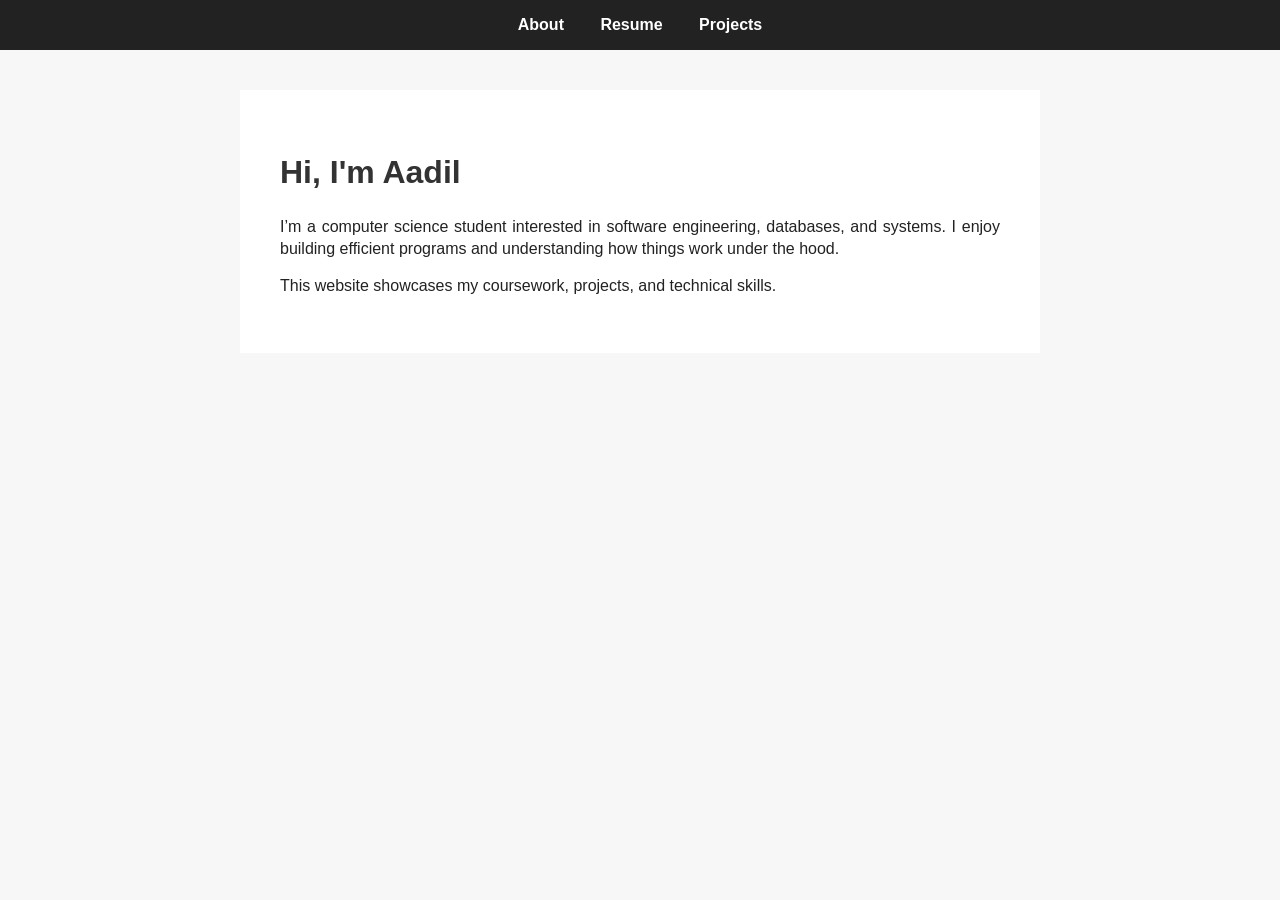
==== index.html @ 504987d5 "Adjust container styles in index.html" ====
<!DOCTYPE html>
<html lang="en">
<head>
    <meta charset="UTF-8">
    <title>Aadil | Portfolio</title>
    <style>
        body {
            font-family: Arial, Helvetica, sans-serif;
            margin: 0;
            background-color: #f7f7f7;
            color: #222;
        }

        nav {
            background-color: #222;
            padding: 1rem;
            text-align: center;
        }

        nav a {
            color: white;
            margin: 0 1rem;
            text-decoration: none;
            font-weight: bold;
        }

        .container {
            max-width: 720px;
            margin: 2.5rem auto;
            background: white;
            padding: 2.5rem;
            line-height: 1.35;
            text-align: justify;
        }


        h1, h2 {
            color: #333;
        }
    </style>
</head>
<body>

<nav>
    <a href="index.html">About</a>
    <a href="resume.html">Resume</a>
    <a href="projects.html">Projects</a>
</nav>

<div class="container">
    <h1>Hi, I'm Aadil</h1>

    <p>
        I’m a computer science student interested in software engineering,
        databases, and systems. I enjoy building efficient programs and
        understanding how things work under the hood.
    </p>

    <p>
        This website showcases my coursework, projects, and technical skills.
    </p>
</div>

</body>
</html>
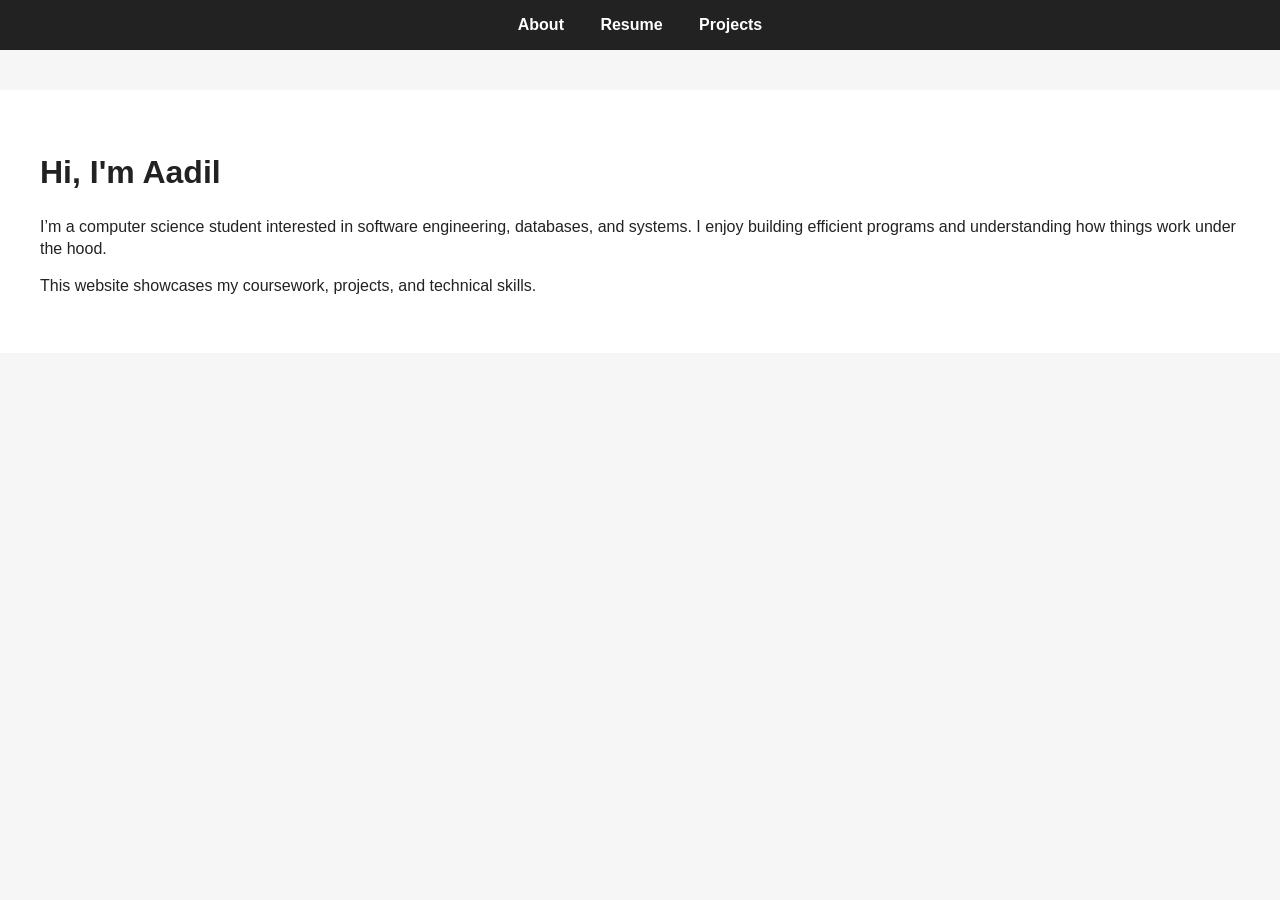
==== commit 64942258: "Link external stylesheet in index.html Replaced inline styles with external stylesheet link." ====
--- a/index.html
+++ b/index.html
@@ -3,41 +3,7 @@
 <head>
     <meta charset="UTF-8">
     <title>Aadil | Portfolio</title>
-    <style>
-        body {
-            font-family: Arial, Helvetica, sans-serif;
-            margin: 0;
-            background-color: #f7f7f7;
-            color: #222;
-        }
-
-        nav {
-            background-color: #222;
-            padding: 1rem;
-            text-align: center;
-        }
-
-        nav a {
-            color: white;
-            margin: 0 1rem;
-            text-decoration: none;
-            font-weight: bold;
-        }
-
-        .container {
-            max-width: 720px;
-            margin: 2.5rem auto;
-            background: white;
-            padding: 2.5rem;
-            line-height: 1.35;
-            text-align: justify;
-        }
-
-
-        h1, h2 {
-            color: #333;
-        }
-    </style>
+    <link rel="stylesheet" href="style.css">
 </head>
 <body>
 
--- a/style.css
+++ b/style.css
@@ -0,0 +1,33 @@
+/* Shared Styles for Aadil's Portfolio */
+body {
+    font-family: Arial, Helvetica, sans-serif;
+    margin: 0;
+    background-color: #f6f6f6;
+    color: #222;
+}
+
+nav {
+    background-color: #222;
+    padding: 1rem;
+    text-align: center;
+}
+
+nav a {
+    color: white;
+    margin: 0 1rem;
+    text-decoration: none;
+    font-weight: bold;
+    transition: 0.3s; /* Smooth transition for the hover */
+}
+
+/* The new hover effect I suggested */
+nav a:hover {
+    color: #007bff; /* A nice Michigan blue or any color you like */
+}
+
+.container {
+    background: white;
+    margin: 2.5rem auto;
+    padding: 2.5rem;
+    line-height: 1.35;
+}
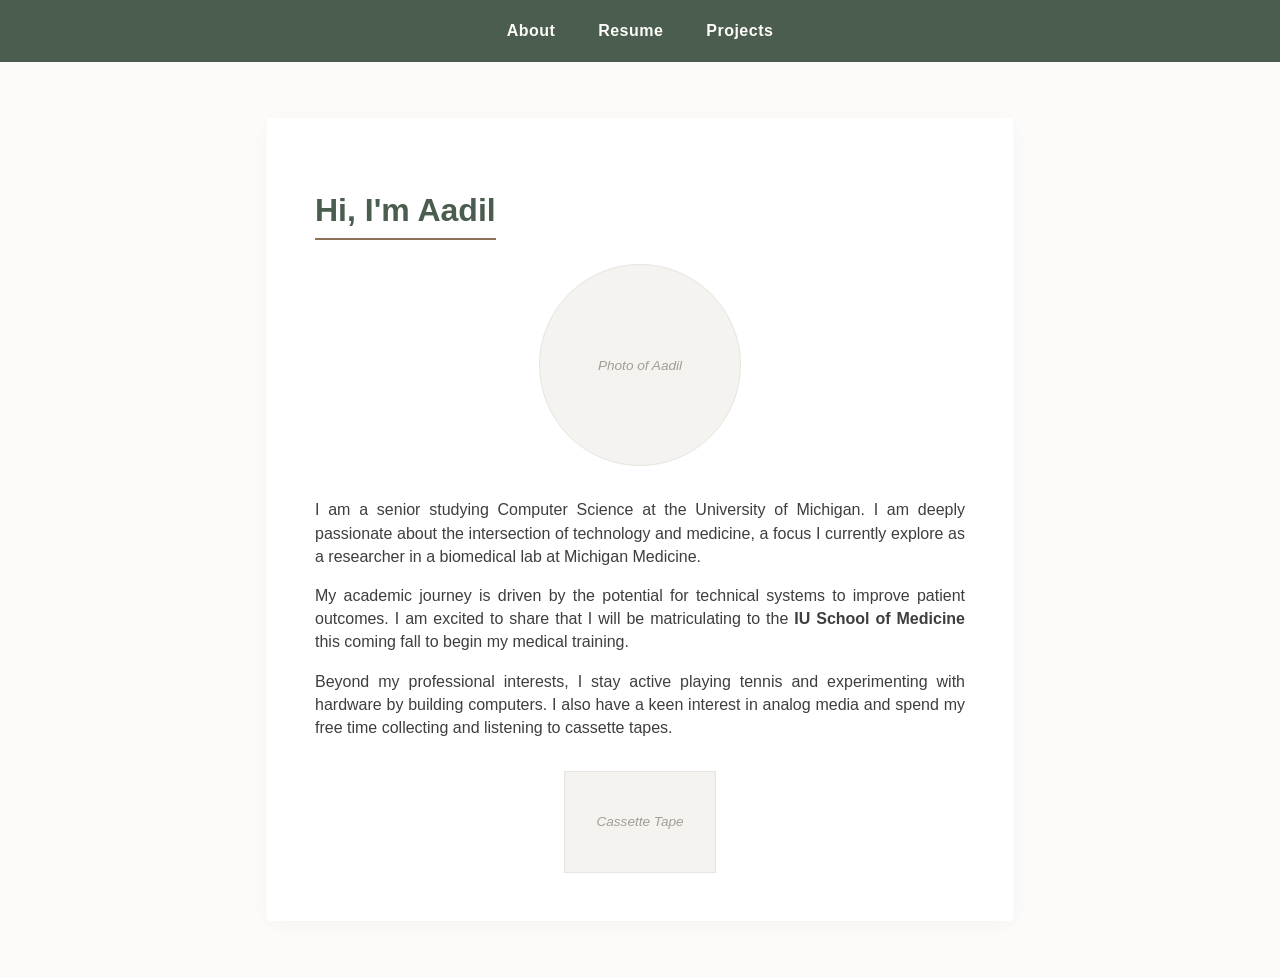
==== commit 39c341a7: "Revise portfolio title and update personal description Updated the title and content of the portfoli" ====
--- a/index.html
+++ b/index.html
@@ -2,7 +2,7 @@
 <html lang="en">
 <head>
     <meta charset="UTF-8">
-    <title>Aadil | Portfolio</title>
+    <title>About | Aadil</title>
     <link rel="stylesheet" href="style.css">
 </head>
 <body>
@@ -16,15 +16,35 @@
 <div class="container">
     <h1>Hi, I'm Aadil</h1>
 
+    <div class="project-image" style="width: 200px; height: 200px; border-radius: 50%; margin: 0 auto 2rem auto;">
+        Photo of Aadil
+    </div>
+
     <p>
-        I’m a computer science student interested in software engineering,
-        databases, and systems. I enjoy building efficient programs and
-        understanding how things work under the hood.
+        I am a senior studying Computer Science at the University of Michigan. I am 
+        deeply passionate about the intersection of technology and medicine, a focus 
+        I currently explore as a researcher in a biomedical lab at Michigan Medicine.
     </p>
 
     <p>
-        This website showcases my coursework, projects, and technical skills.
+        My academic journey is driven by the potential for technical systems to improve 
+        patient outcomes. I am excited to share that I will be matriculating to the 
+        <strong>IU School of Medicine</strong> this coming fall to begin my medical training.
     </p>
+
+    <p>
+        Beyond my professional interests, I stay active playing tennis and 
+        experimenting with hardware by building computers. I also have a 
+        keen interest in analog media and spend my free time collecting 
+        and listening to cassette tapes.
+    </p>
+
+    <div style="text-align: center; margin-top: 2rem;">
+        <div class="project-image" style="width: 150px; height: 100px; margin: 0 auto;">
+            Cassette Tape
+        </div>
+        
+    </div>
 </div>
 
 </body>
--- a/style.css
+++ b/style.css
@@ -1,33 +1,112 @@
-/* Shared Styles for Aadil's Portfolio */
+/* =========================================
+   Aadil's Portfolio - Muted Earth Theme
+   Sober, Professional, and Easy on the Eyes
+   ========================================= */
+
 body {
-    font-family: Arial, Helvetica, sans-serif;
+    font-family: 'Segoe UI', Tahoma, Geneva, Verdana, sans-serif;
     margin: 0;
-    background-color: #f6f6f6;
-    color: #222;
+    padding: 0;
+    background-color: #fdfbf9; /* Lighter, cleaner cream */
+    color: #3e3e3e; /* Muted grey-black */
+    line-height: 1.45;
 }
 
+/* NAVIGATION - Deep Sage Gray-Green */
 nav {
-    background-color: #222;
-    padding: 1rem;
+    background-color: #4a5d4e; 
+    padding: 1.2rem;
     text-align: center;
 }
 
 nav a {
-    color: white;
-    margin: 0 1rem;
+    color: #fdfbf9;
+    margin: 0 1.2rem;
     text-decoration: none;
     font-weight: bold;
-    transition: 0.3s; /* Smooth transition for the hover */
+    letter-spacing: 0.5px;
 }
 
-/* The new hover effect I suggested */
 nav a:hover {
-    color: #007bff; /* A nice Michigan blue or any color you like */
+    color: #d1c7bc; /* Muted sand hover */
 }
 
+/* CONTAINER - Centered & Justified per Rubric */
 .container {
-    background: white;
-    margin: 2.5rem auto;
-    padding: 2.5rem;
-    line-height: 1.35;
+    max-width: 650px; 
+    width: 90%; 
+    margin: 3.5rem auto; 
+    background: #ffffff;
+    padding: 3rem;
+    text-align: justify; 
+    box-shadow: 0 4px 20px rgba(0,0,0,0.03); /* Softer shadow */
+    border-radius: 2px; /* Sharper, cleaner corners */
 }
+
+/* HEADERS - Deep Sage */
+h1 {
+    color: #4a5d4e;
+    border-bottom: 2px solid #8c7355; /* Bronze accent */
+    display: inline-block;
+    padding-bottom: 5px;
+    margin-bottom: 1.5rem;
+    font-size: 2rem;
+}
+
+h2 {
+    color: #4a5d4e;
+    border-bottom: 1px solid #eeebe6;
+    padding-bottom: 0.3rem;
+    text-transform: uppercase;
+    letter-spacing: 1.5px;
+    margin-top: 2.2rem;
+    font-size: 1.2rem;
+}
+
+/* LINKS - Muted Bronze */
+a {
+    color: #8c7355;
+    text-decoration: none;
+    font-weight: 600;
+}
+
+a:hover {
+    color: #4a5d4e;
+    text-decoration: underline;
+}
+
+/* PROJECT BOXES */
+.project-grid {
+    display: grid;
+    grid-template-columns: 1fr 1fr;
+    gap: 2rem;
+    margin-top: 1.5rem;
+}
+
+.project-image {
+    width: 100%;
+    height: 220px; 
+    background-color: #f5f3f0; /* Very light stone */
+    display: flex;
+    align-items: center;
+    justify-content: center;
+    border: 1px solid #e8e4df;
+    color: #a39d96;
+    font-style: italic;
+    font-size: 0.85rem;
+}
+
+/* LISTS */
+ul {
+    padding-left: 1.5rem;
+}
+
+li {
+    margin-bottom: 0.6rem;
+}
+
+/* RESPONSIVE */
+@media (max-width: 800px) {
+    .project-grid { grid-template-columns: 1fr; }
+    .container { padding: 1.8rem; margin: 1.5rem auto; }
+}
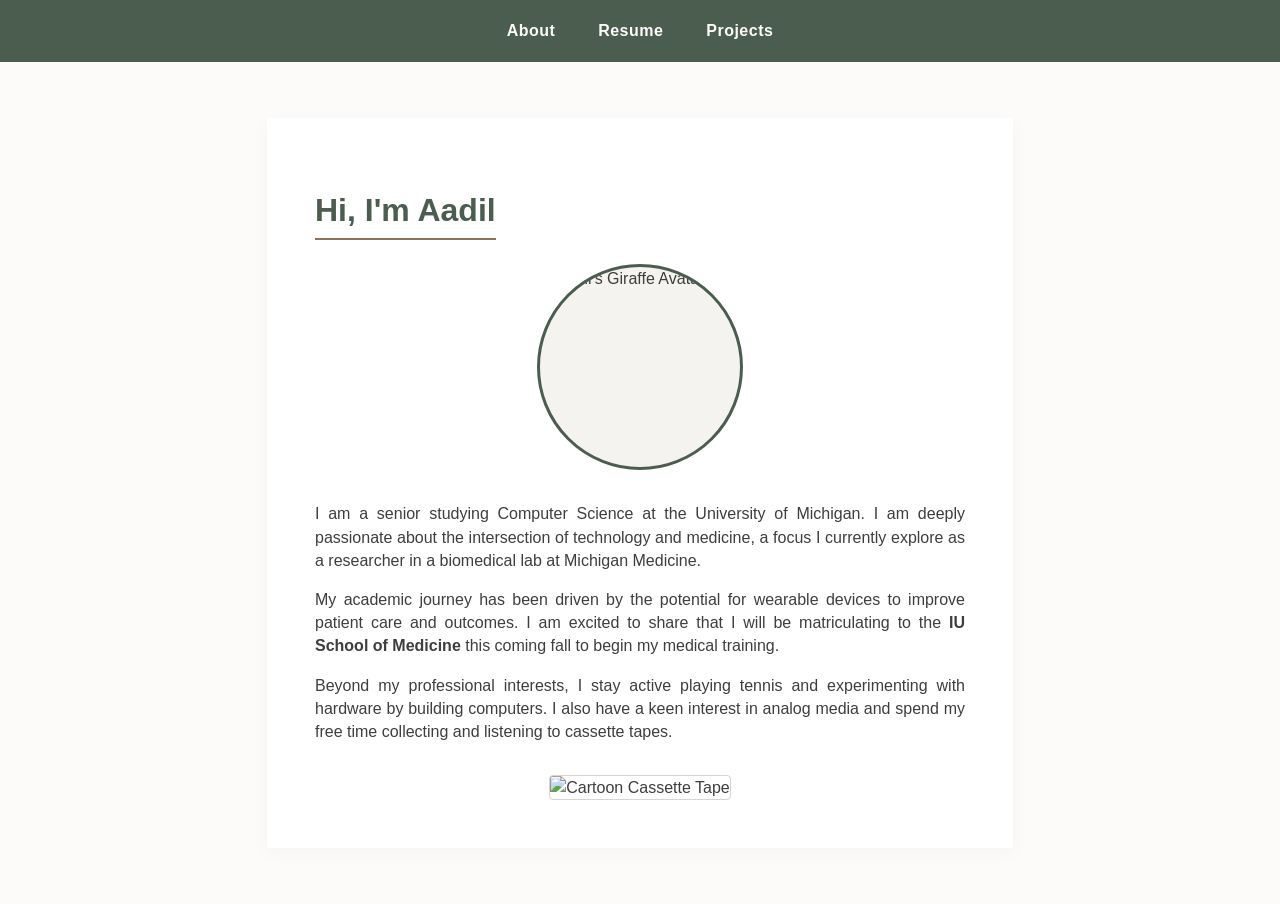
==== commit 886a2a35: "Update images and text in index.html Replaced project images with new image elements and updated tex" ====
--- a/index.html
+++ b/index.html
@@ -16,9 +16,9 @@
 <div class="container">
     <h1>Hi, I'm Aadil</h1>
 
-    <div class="project-image" style="width: 200px; height: 200px; border-radius: 50%; margin: 0 auto 2rem auto;">
-        Photo of Aadil
-    </div>
+    <img src="https://img.freepik.com/free-vector/cute-giraffe-cartoon-vector-illustration_1308-111585.jpg" 
+         alt="Aadil's Giraffe Avatar" 
+         style="display: block; width: 200px; height: 200px; border-radius: 50%; object-fit: cover; margin: 0 auto 2rem auto; border: 3px solid #4a5d4e; background-color: #f5f3f0;">
 
     <p>
         I am a senior studying Computer Science at the University of Michigan. I am 
@@ -27,9 +27,10 @@
     </p>
 
     <p>
-        My academic journey is driven by the potential for technical systems to improve 
-        patient outcomes. I am excited to share that I will be matriculating to the 
-        <strong>IU School of Medicine</strong> this coming fall to begin my medical training.
+        My academic journey has been driven by the potential for wearable devices to 
+        improve patient care and outcomes. I am excited to share that I will be 
+        matriculating to the <strong>IU School of Medicine</strong> this coming fall 
+        to begin my medical training.
     </p>
 
     <p>
@@ -40,10 +41,9 @@
     </p>
 
     <div style="text-align: center; margin-top: 2rem;">
-        <div class="project-image" style="width: 150px; height: 100px; margin: 0 auto;">
-            Cassette Tape
-        </div>
-        
+        <img src="https://img.freepik.com/free-vector/retro-cassette-tape-cartoon-style_1308-133575.jpg" 
+             alt="Cartoon Cassette Tape" 
+             style="width: 150px; border: 1px solid #d9d4cc; border-radius: 4px;">
     </div>
 </div>
 
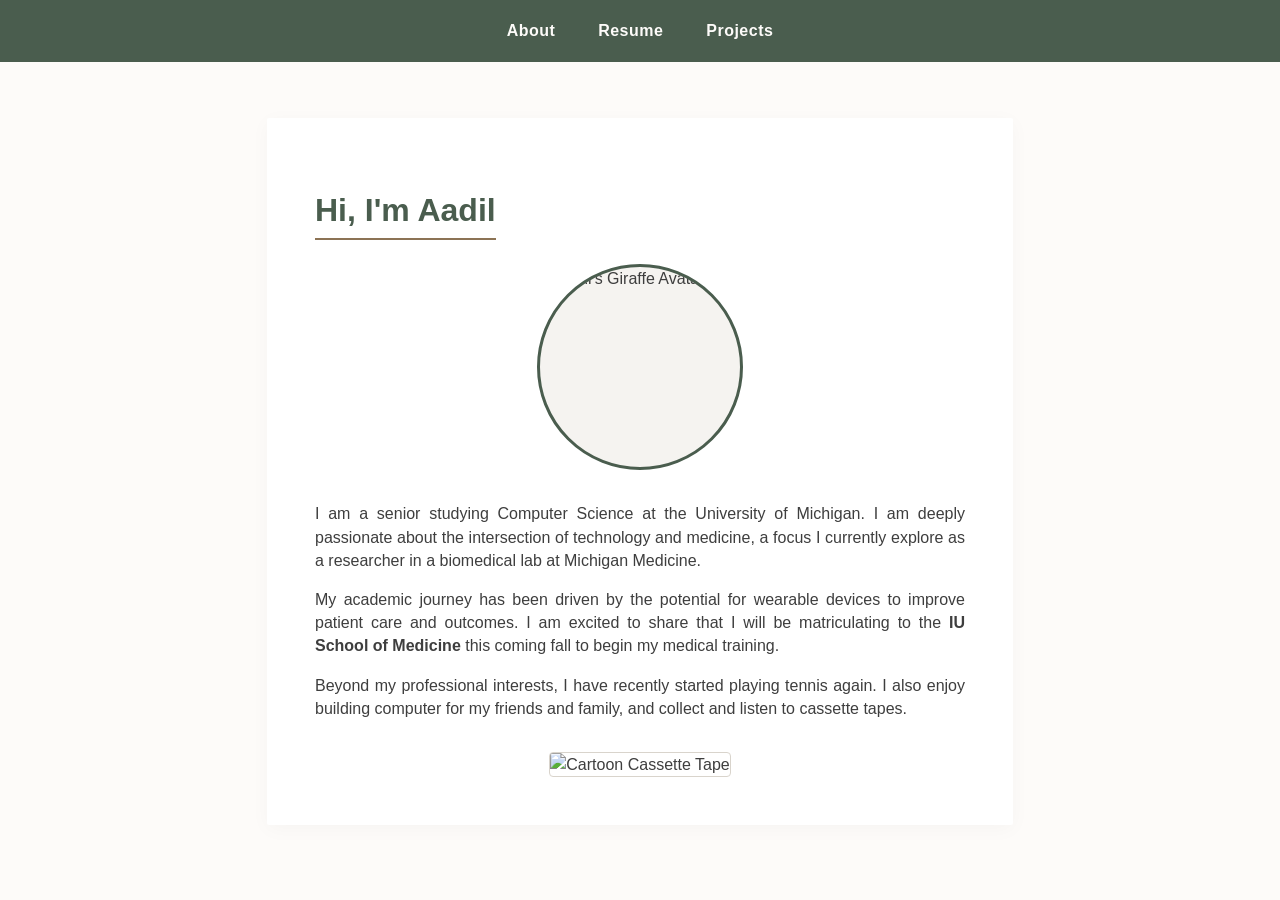
==== commit 61e8c0f6: "Update index.html" ====
--- a/index.html
+++ b/index.html
@@ -34,10 +34,9 @@
     </p>
 
     <p>
-        Beyond my professional interests, I stay active playing tennis and 
-        experimenting with hardware by building computers. I also have a 
-        keen interest in analog media and spend my free time collecting 
-        and listening to cassette tapes.
+        Beyond my professional interests, I have recently started playing tennis again.
+        I also enjoy building computer for my friends and family, and collect and listen to 
+        cassette tapes. 
     </p>
 
     <div style="text-align: center; margin-top: 2rem;">
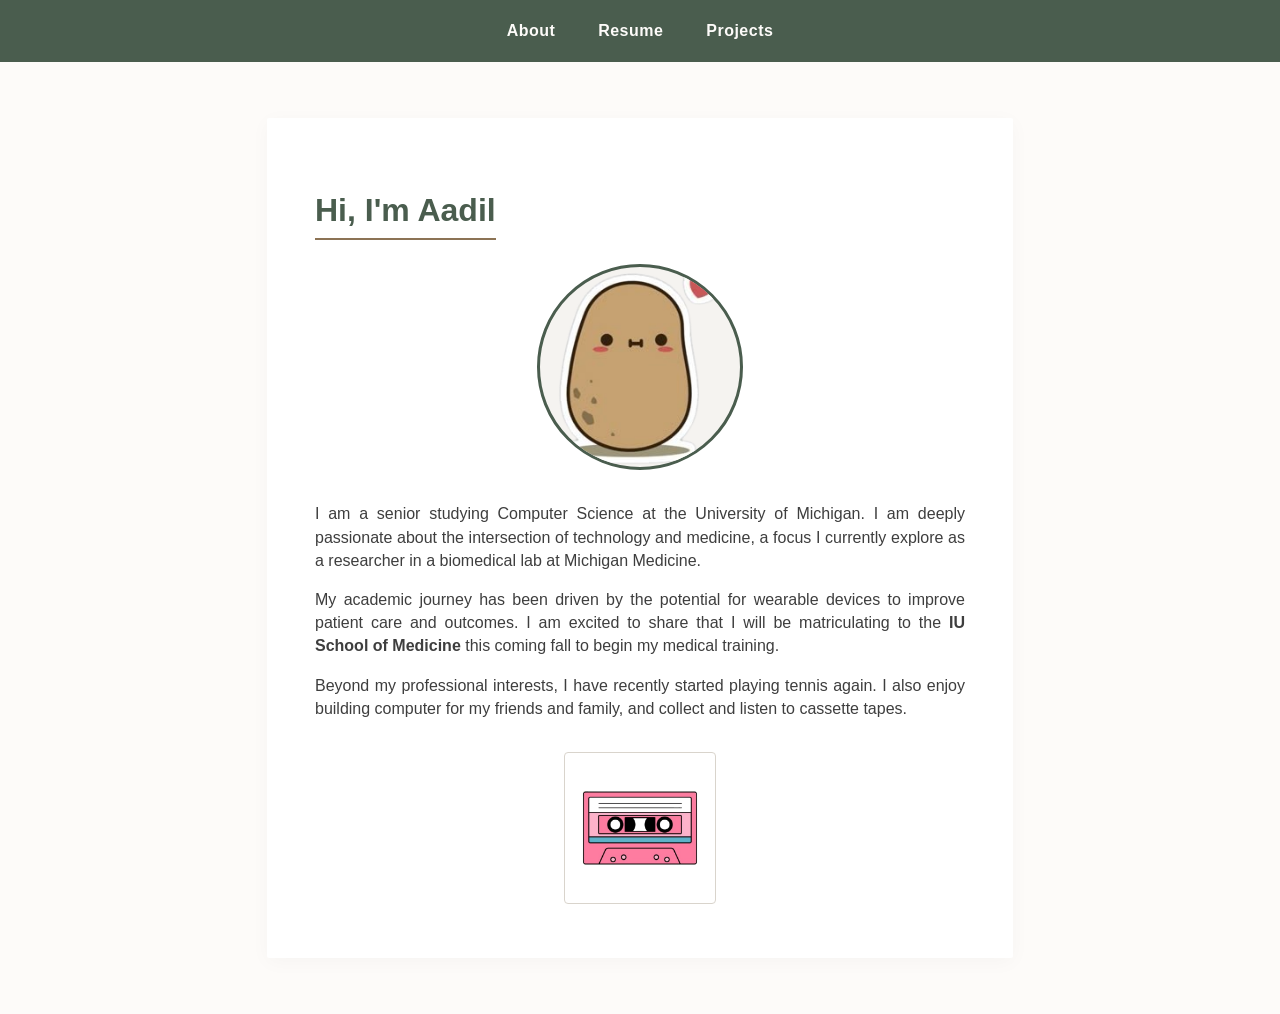
==== commit cecf0e8e: "Replace external images with local image files" ====
--- a/index.html
+++ b/index.html
@@ -16,7 +16,7 @@
 <div class="container">
     <h1>Hi, I'm Aadil</h1>
 
-    <img src="https://img.freepik.com/free-vector/cute-giraffe-cartoon-vector-illustration_1308-111585.jpg" 
+    <img src="potato.png" 
          alt="Aadil's Giraffe Avatar" 
          style="display: block; width: 200px; height: 200px; border-radius: 50%; object-fit: cover; margin: 0 auto 2rem auto; border: 3px solid #4a5d4e; background-color: #f5f3f0;">
 
@@ -40,7 +40,7 @@
     </p>
 
     <div style="text-align: center; margin-top: 2rem;">
-        <img src="https://img.freepik.com/free-vector/retro-cassette-tape-cartoon-style_1308-133575.jpg" 
+        <img src="cassette.png" 
              alt="Cartoon Cassette Tape" 
              style="width: 150px; border: 1px solid #d9d4cc; border-radius: 4px;">
     </div>
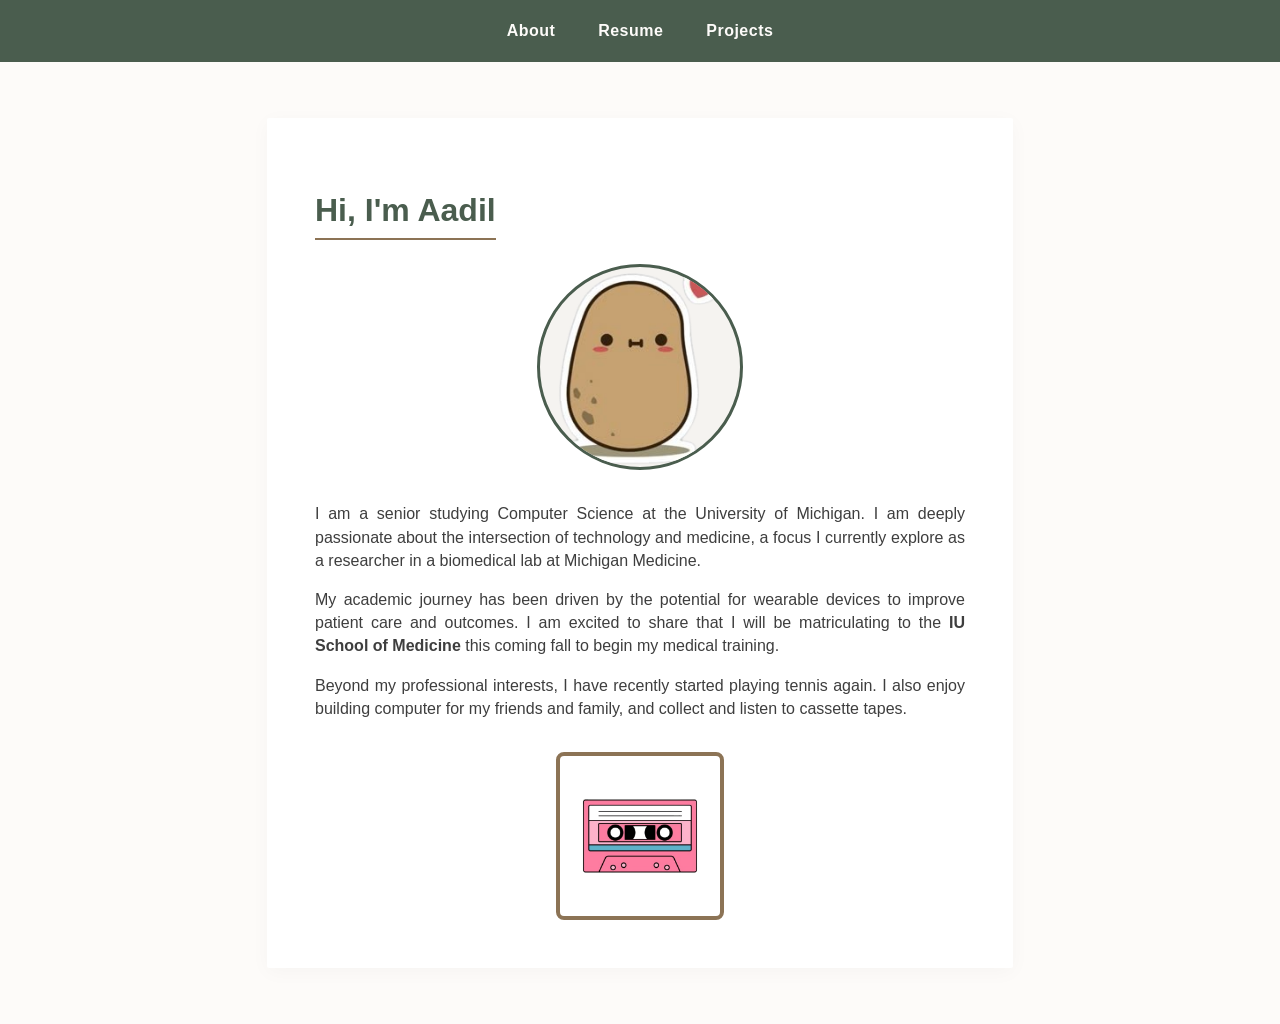
==== commit cc033b8d: "Update image element attributes in index.html" ====
--- a/index.html
+++ b/index.html
@@ -41,8 +41,9 @@
 
     <div style="text-align: center; margin-top: 2rem;">
         <img src="cassette.png" 
-             alt="Cartoon Cassette Tape" 
-             style="width: 150px; border: 1px solid #d9d4cc; border-radius: 4px;">
+         alt="Cartoon Cassette Tape" 
+         class="decorative-image" 
+         style="width: 150px;">
     </div>
 </div>
 
--- a/style.css
+++ b/style.css
@@ -110,3 +110,13 @@
     .project-grid { grid-template-columns: 1fr; }
     .container { padding: 1.8rem; margin: 1.5rem auto; }
 }
+
+/* Decorative Image Style - Thick Accent Border */
+.decorative-image {
+    border: 4px solid #8c7355; /* Thick Bronze Border */
+    border-radius: 8px;        /* Rounded corners */
+    padding: 5px;              /* Tiny gap between image and border */
+    background-color: white;   /* Makes the gap look like a frame */
+    display: block;
+    margin: 0 auto;
+}
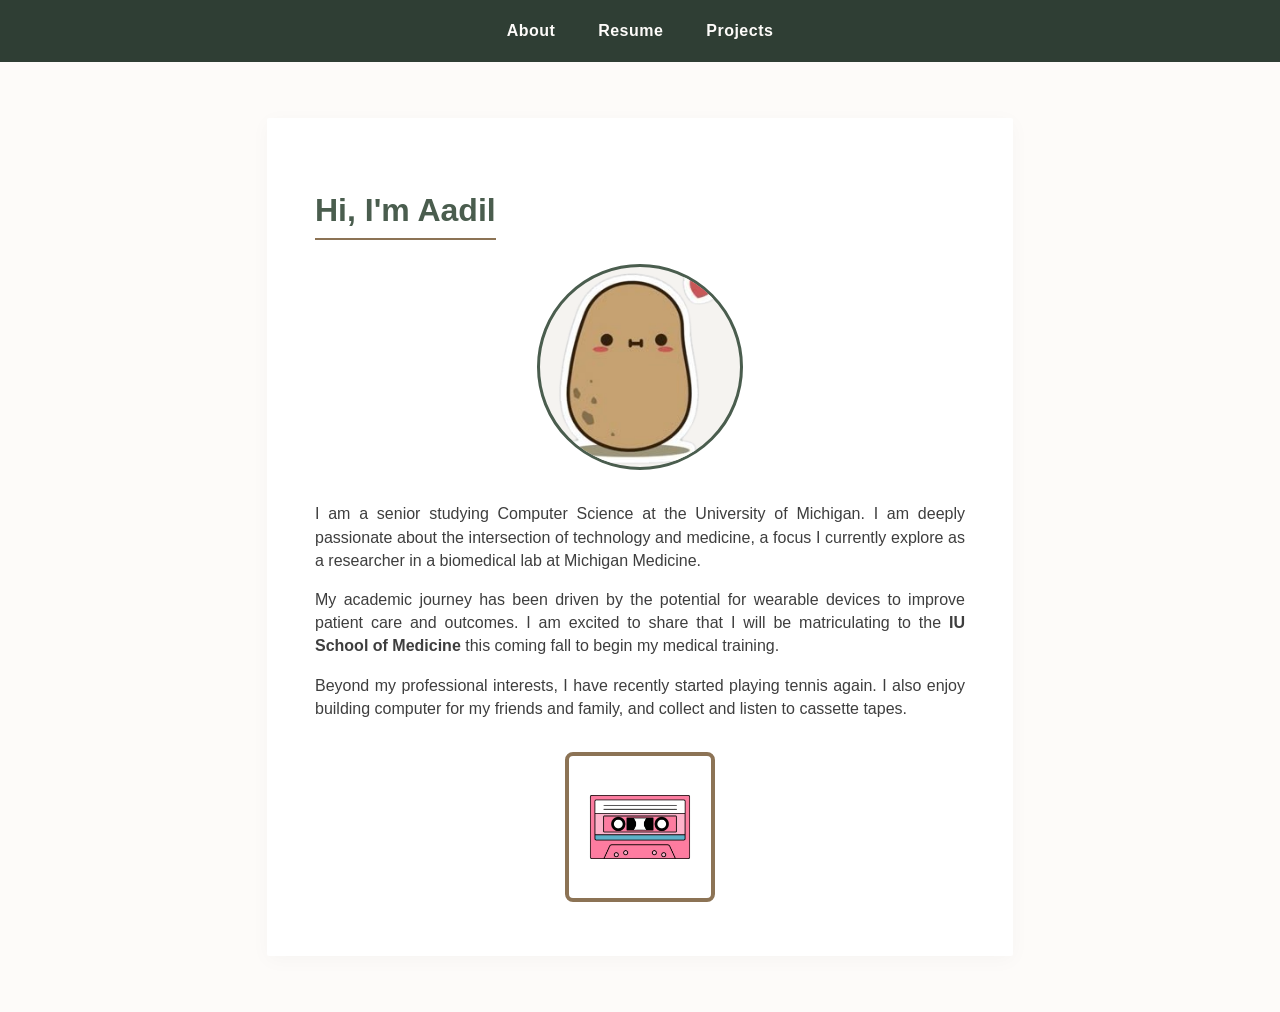
==== commit a064ef4a: "style:Added ARIA labeling Added ARIA labeling to the website so that users could know what current p" ====
--- a/index.html
+++ b/index.html
@@ -7,10 +7,10 @@
 </head>
 <body>
 
-<nav>
-    <a href="index.html">About</a>
-    <a href="resume.html">Resume</a>
-    <a href="projects.html">Projects</a>
+<nav aria-label="Primary navigation">
+    <a href="index.html" aria-label="About page" aria-current="page">About</a>
+    <a href="resume.html" aria-label="Resume page">Resume</a>
+    <a href="projects.html" aria-label="Projects page">Projects</a>
 </nav>
 
 <div class="container">
--- a/style.css
+++ b/style.css
@@ -1,20 +1,19 @@
 /* =========================================
    Aadil's Portfolio - Muted Earth Theme
-   Sober, Professional, and Easy on the Eyes
    ========================================= */
 
 body {
     font-family: 'Segoe UI', Tahoma, Geneva, Verdana, sans-serif;
     margin: 0;
     padding: 0;
-    background-color: #fdfbf9; /* Lighter, cleaner cream */
-    color: #3e3e3e; /* Muted grey-black */
+    background-color: #fdfbf9;
+    color: #3e3e3e;
     line-height: 1.45;
 }
 
-/* NAVIGATION - Deep Sage Gray-Green */
+/* NAVIGATION */
 nav {
-    background-color: #4a5d4e; 
+    background-color: #2f3e34; 
     padding: 1.2rem;
     text-align: center;
 }
@@ -28,10 +27,10 @@
 }
 
 nav a:hover {
-    color: #d1c7bc; /* Muted sand hover */
+    color: #d1c7bc;
 }
 
-/* CONTAINER - Centered & Justified per Rubric */
+/* CONTAINER */
 .container {
     max-width: 650px; 
     width: 90%; 
@@ -39,14 +38,14 @@
     background: #ffffff;
     padding: 3rem;
     text-align: justify; 
-    box-shadow: 0 4px 20px rgba(0,0,0,0.03); /* Softer shadow */
-    border-radius: 2px; /* Sharper, cleaner corners */
+    box-shadow: 0 4px 20px rgba(0,0,0,0.03);
+    border-radius: 2px;
 }
 
-/* HEADERS - Deep Sage */
+/* HEADERS */
 h1 {
     color: #4a5d4e;
-    border-bottom: 2px solid #8c7355; /* Bronze accent */
+    border-bottom: 2px solid #8c7355;
     display: inline-block;
     padding-bottom: 5px;
     margin-bottom: 1.5rem;
@@ -63,47 +62,36 @@
     font-size: 1.2rem;
 }
 
-/* LINKS - Muted Bronze */
-a {
-    color: #8c7355;
-    text-decoration: none;
-    font-weight: 600;
-}
-
-a:hover {
-    color: #4a5d4e;
-    text-decoration: underline;
-}
-
-/* PROJECT BOXES */
+/* PROJECT BOXES - Updated for dynamic image fitting */
 .project-grid {
     display: grid;
     grid-template-columns: 1fr 1fr;
     gap: 2rem;
     margin-top: 1.5rem;
+    align-items: start; /* Ensures text and image align at the top */
 }
 
 .project-image {
     width: 100%;
-    height: 220px; 
-    background-color: #f5f3f0; /* Very light stone */
+    height: auto; /* Changed from 220px to auto to fit your images */
+    background-color: #f5f3f0;
     display: flex;
     align-items: center;
     justify-content: center;
     border: 1px solid #e8e4df;
-    color: #a39d96;
-    font-style: italic;
-    font-size: 0.85rem;
 }
 
-/* LISTS */
-ul {
-    padding-left: 1.5rem;
+/* Ensure images inside the boxes don't overflow */
+.project-image img {
+    max-width: 100%;
+    height: auto;
+    display: block;
 }
 
-li {
-    margin-bottom: 0.6rem;
-}
+/* LISTS & LINKS */
+a { color: #8c7355; font-weight: 600; }
+ul { padding-left: 1.5rem; }
+li { margin-bottom: 0.6rem; }
 
 /* RESPONSIVE */
 @media (max-width: 800px) {
@@ -113,10 +101,9 @@
 
 /* Decorative Image Style - Thick Accent Border */
 .decorative-image {
-    border: 4px solid #8c7355; /* Thick Bronze Border */
-    border-radius: 8px;        /* Rounded corners */
-    padding: 5px;              /* Tiny gap between image and border */
-    background-color: white;   /* Makes the gap look like a frame */
-    display: block;
-    margin: 0 auto;
+    border: 4px solid #8c7355;
+    border-radius: 8px;
+    padding: 5px;
+    background-color: white;
+    box-sizing: border-box; /* Keeps the border from adding to width */
 }
